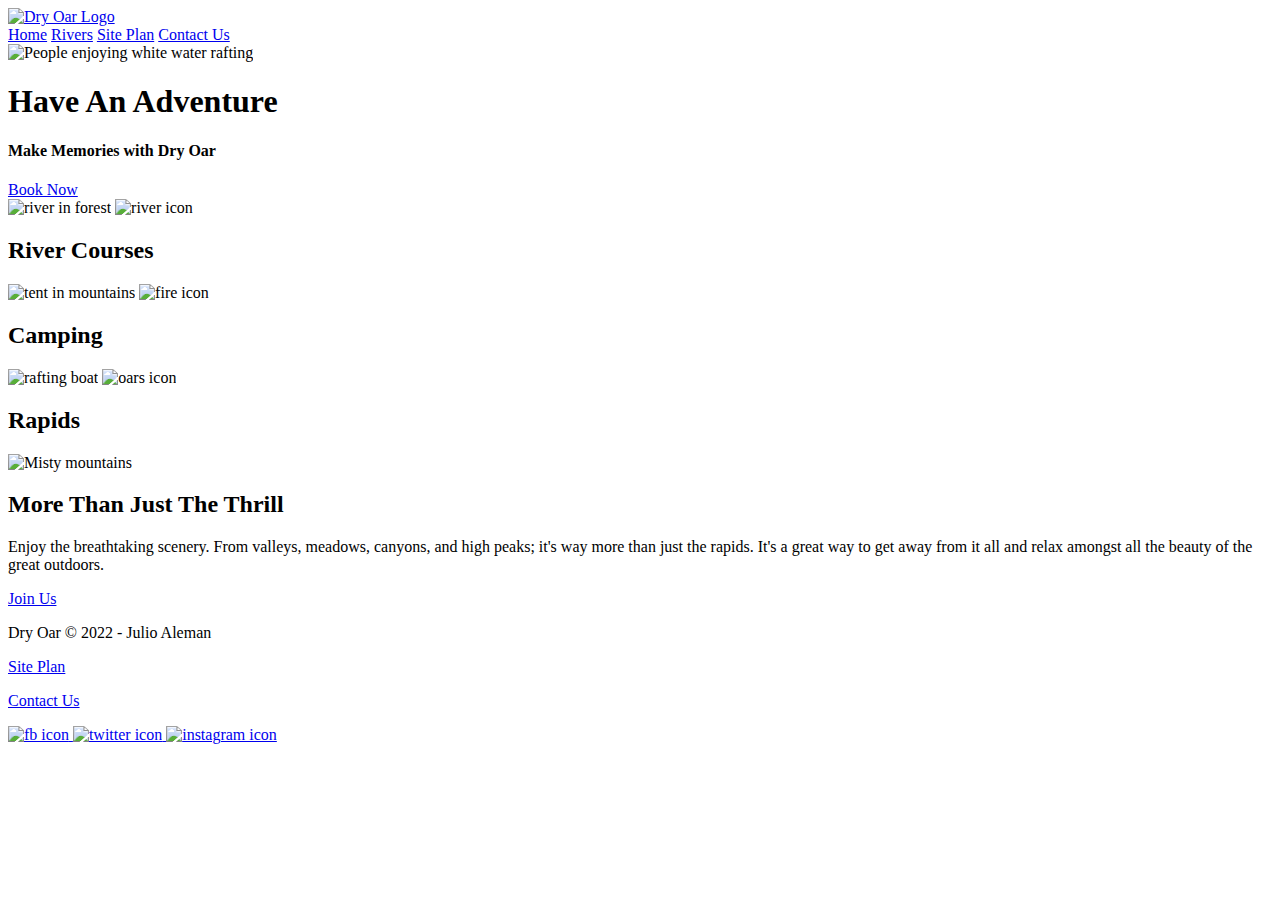
==== wwr/index.html @ 3c94e37d "index upload" ====
<!DOCTYPE html>
<html lang="en">
  <head>
    <meta charset="UTF-8" />
    <meta http-equiv="X-UA-Compatible" content="IE=edge" />
    <meta name="viewport" content="width=device-width, initial-scale=1.0" />
    <title>Whitewater Rafting Vacations | Dry Oar Boating | Home</title>
  </head>

  <body>
    <header>
      <a id="logo_link" href="index.html">
        <img
          class="logo"
          src="images/water Rafting small.png"
          alt="Dry Oar Logo"
        />
      </a>
      <nav>
        <a href="index.html">Home</a>
        <a href="#">Rivers</a>
        <a href="site-plan-rafting.html">Site Plan</a>
        <a href="contactus.html">Contact Us</a>
      </nav>
    </header>
    <div id="hero">
      <div id="hero-box">
        <img
          id="hero-img"
          src="images/People enjoying white water rafting2.png"
          alt="People enjoying white water rafting"
        />
      </div>
      <section id="hero-msg">
        <h1 class="home-title">Have An Adventure</h1>
        <h4>Make Memories with Dry Oar</h4>
        <div class="button-box">
          <a class="book" href="rates.html">Book Now</a>
        </div>
      </section>
    </div>
    <main class="home-grid">
      <section class="rivers-card">
        <img
          class="card-img"
          src="images/rapids river in forest2.png"
          alt="river in forest"
        />
        <img class="icon" src="images/river icon small.png" alt="river icon" />
        <h2>River Courses</h2>
      </section>
      <section class="camping-card">
        <img
          class="card-img"
          src="images/tent in mountains2.png"
          alt="tent in mountains"
        />
        <img class="icon" src="images/fire_icon.png" alt="fire icon" />
        <h2>Camping</h2>
      </section>
      <section class="rapids-card">
        <img class="card-img" src="images/rapids.jpg" alt="rafting boat" />
        <img class="icon" src="images/oars.png" alt="oars icon" />
        <h2>Rapids</h2>
      </section>
      <img class="mountains" src="images/mountains.jpg" alt="Misty mountains" />
      <section class="msg">
        <h2>More Than Just The Thrill</h2>
        <p>
          Enjoy the breathtaking scenery. From valleys, meadows, canyons, and
          high peaks; it's way more than just the rapids. It's a great way to
          get away from it all and relax amongst all the beauty of the great
          outdoors.
        </p>
        <a class="join" href="rivers.html">Join Us</a>
      </section>
    </main>
    <footer>
      <p>Dry Oar &copy; 2022 - Julio Aleman</p>
      <p><a href="site-plan-rafting.html">Site Plan</a></p>
      <p><a href="contactus.html">Contact Us</a></p>
      <div class="social">
        <a href="https://facebook.com">
          <img src="images/facebook.png" alt="fb icon" />
        </a>
        <a href="https://twitter.com">
          <img src="images/twitter.png" alt="twitter icon" />
        </a>
        <a href="https://instagram.com">
          <img src="images/instagram.png" alt="instagram icon" />
        </a>
      </div>
    </footer>
  </body>
</html>
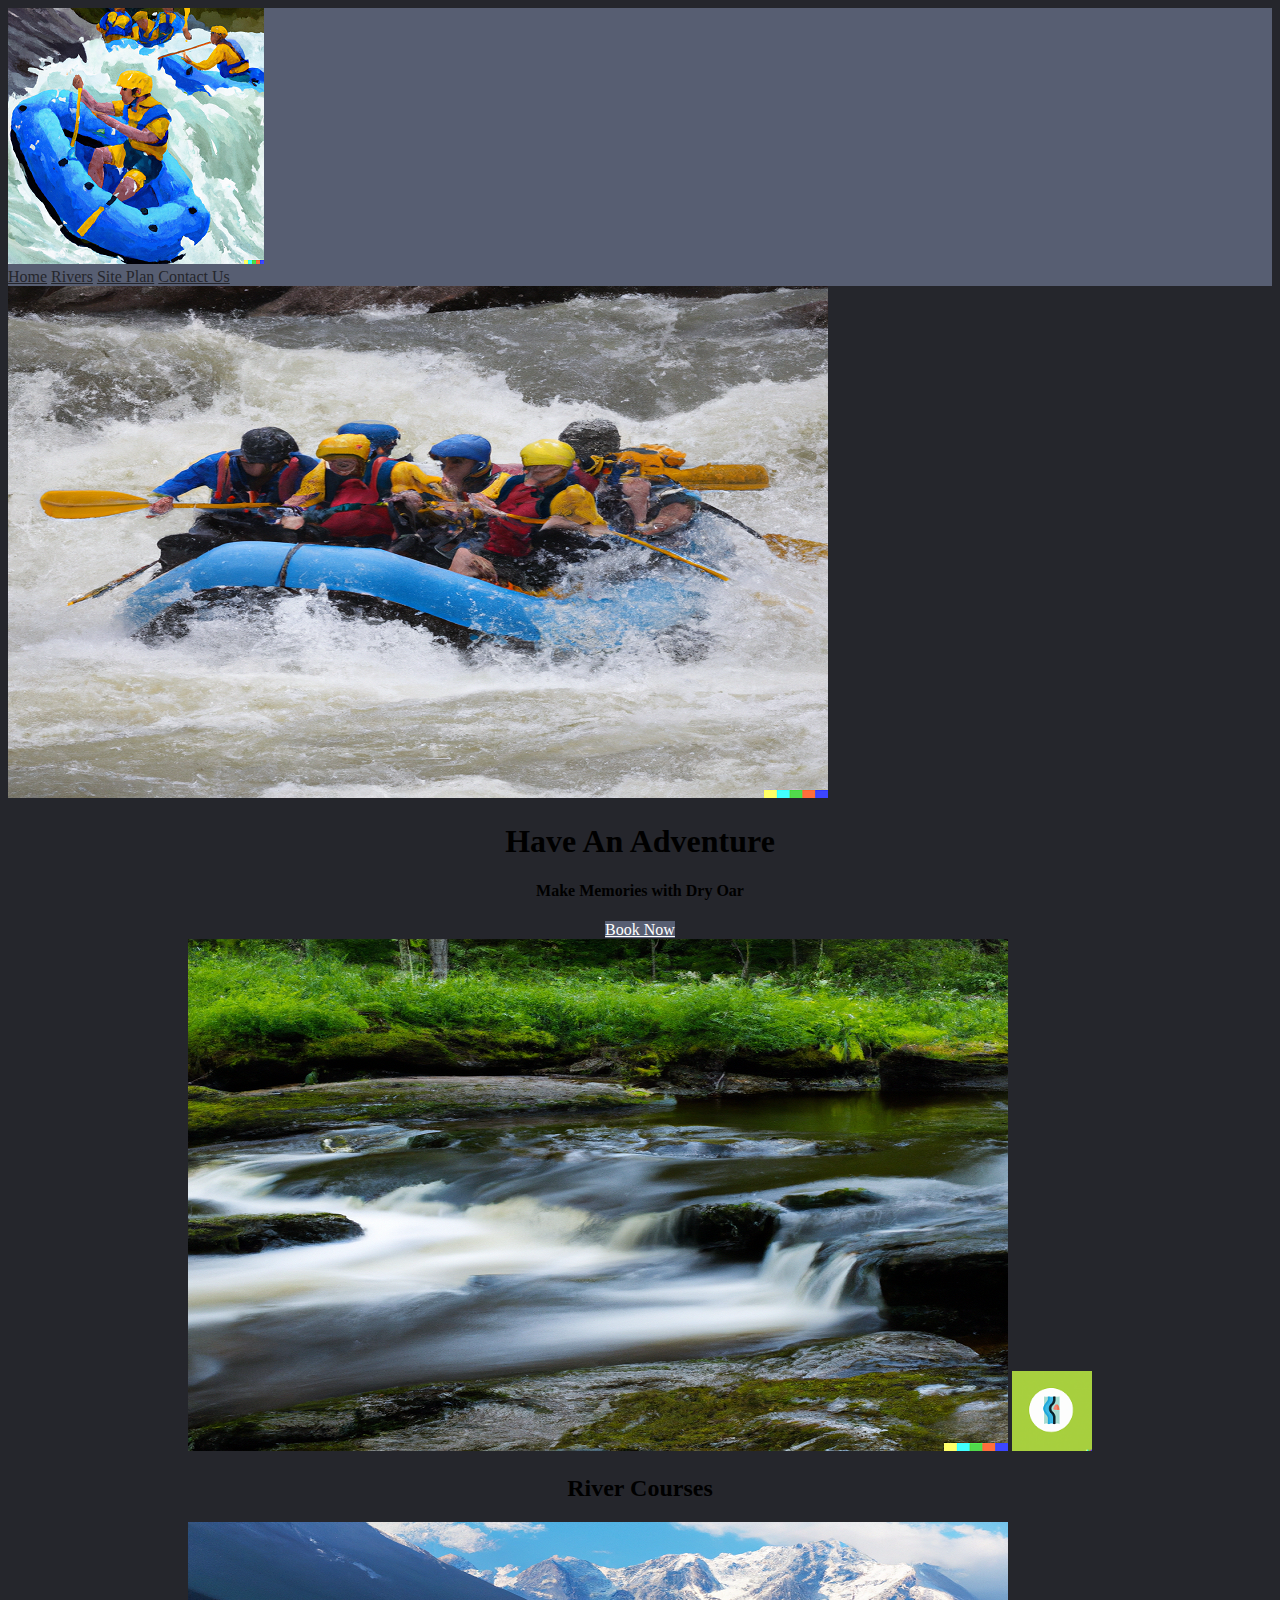
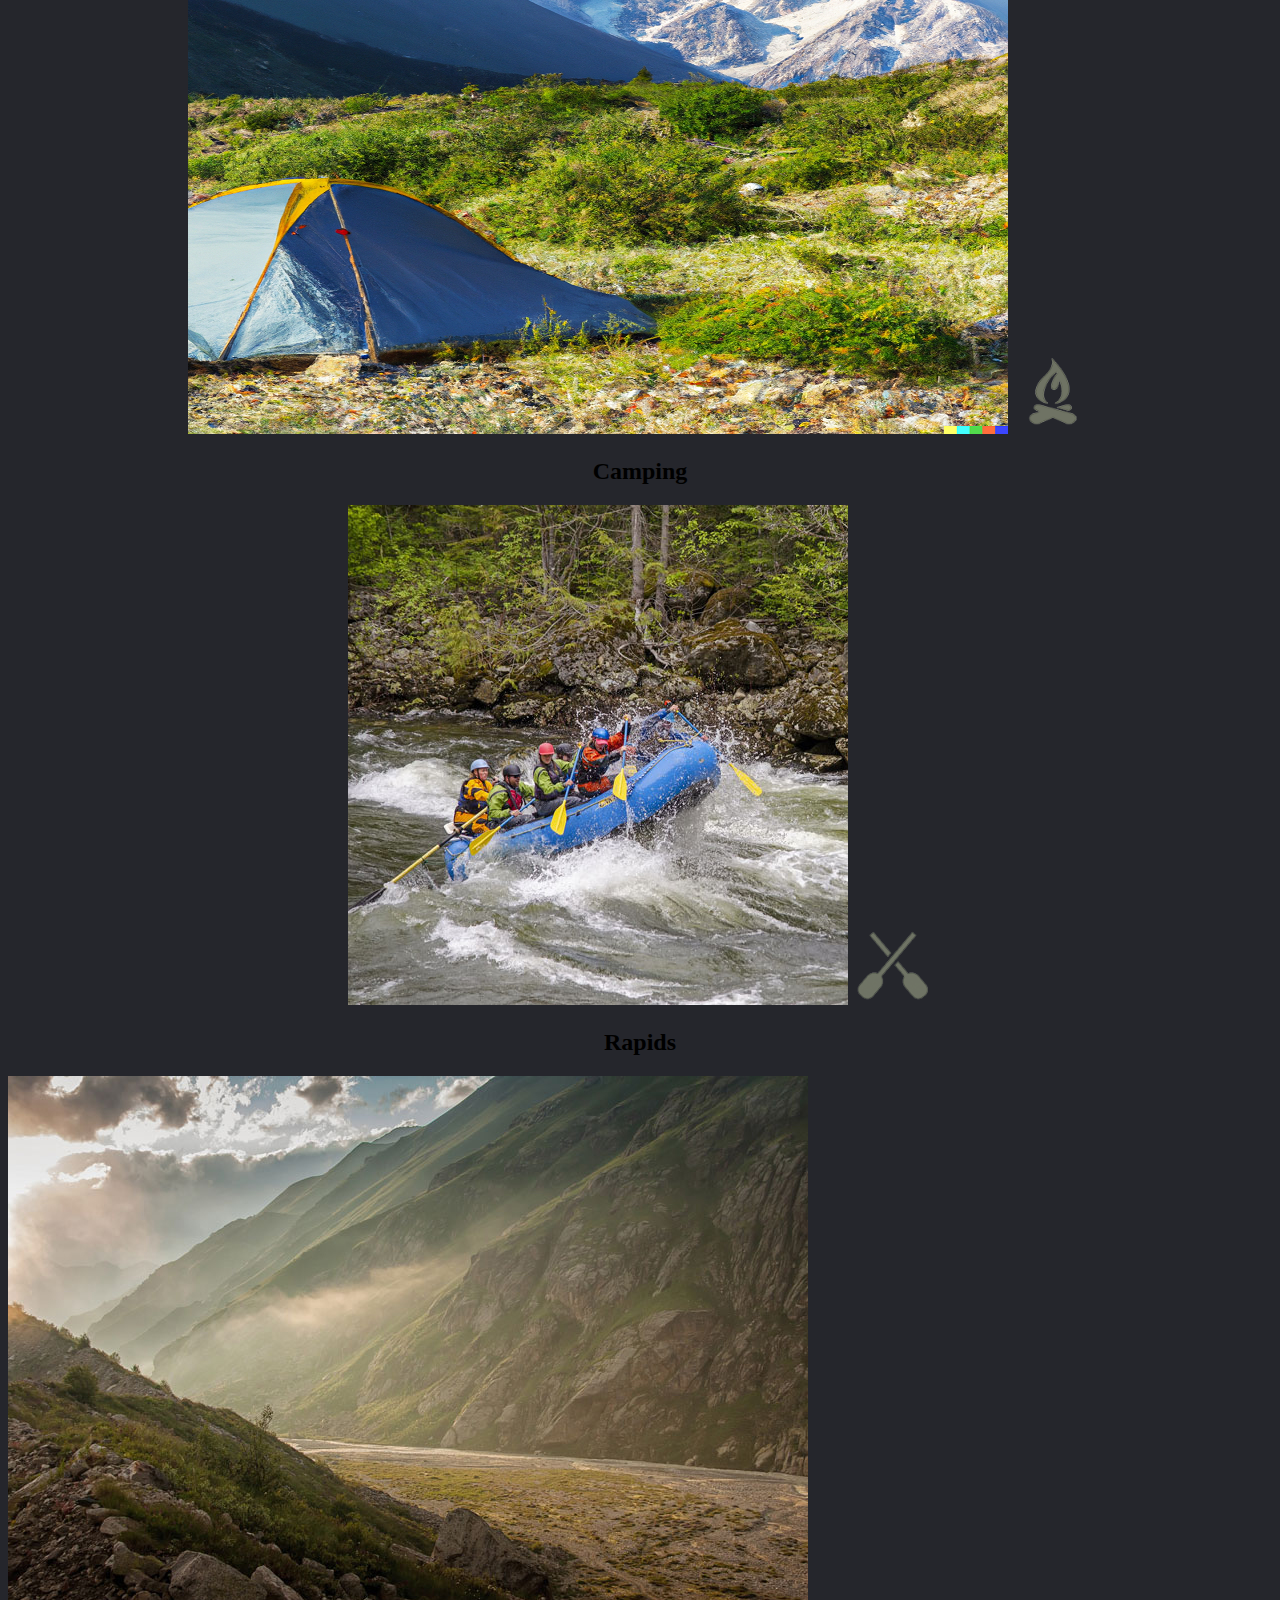
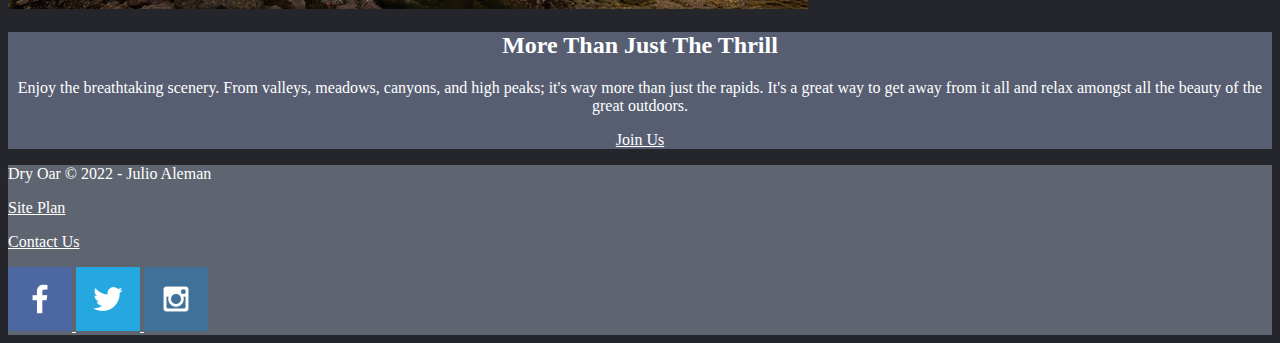
==== commit 21416761: "new styles for index" ====
--- a/wwr/index.html
+++ b/wwr/index.html
@@ -5,6 +5,7 @@
     <meta http-equiv="X-UA-Compatible" content="IE=edge" />
     <meta name="viewport" content="width=device-width, initial-scale=1.0" />
     <title>Whitewater Rafting Vacations | Dry Oar Boating | Home</title>
+    <link rel="stylesheet" href="styles/styles.css" />
   </head>
 
   <body>
@@ -63,6 +64,7 @@
         <img class="icon" src="images/oars.png" alt="oars icon" />
         <h2>Rapids</h2>
       </section>
+      <div id="background"></div>
       <img class="mountains" src="images/mountains.jpg" alt="Misty mountains" />
       <section class="msg">
         <h2>More Than Just The Thrill</h2>
@@ -80,13 +82,13 @@
       <p><a href="site-plan-rafting.html">Site Plan</a></p>
       <p><a href="contactus.html">Contact Us</a></p>
       <div class="social">
-        <a href="https://facebook.com">
+        <a href="https://facebook.com" target="_blank">
           <img src="images/facebook.png" alt="fb icon" />
         </a>
-        <a href="https://twitter.com">
+        <a href="https://twitter.com" target="_blank">
           <img src="images/twitter.png" alt="twitter icon" />
         </a>
-        <a href="https://instagram.com">
+        <a href="https://instagram.com" target="_blank">
           <img src="images/instagram.png" alt="instagram icon" />
         </a>
       </div>
--- a/wwr/styles/styles.css
+++ b/wwr/styles/styles.css
@@ -0,0 +1,118 @@
+main {
+  max-width: 1600px;
+  margin: 0 auto;
+}
+
+nav a {
+  text-align: center;
+}
+
+#hero-msg h1 {
+  text-align: center;
+}
+
+#hero-msg h4 {
+  text-align: center;
+}
+
+.button-box {
+  text-align: center;
+}
+
+main section {
+  text-align: center;
+}
+
+#background {
+  height: 725pxpx;
+  background-color: #25262c;
+}
+
+body {
+  background-color: #25262c;
+}
+
+header {
+  background-color: #575e72;
+}
+
+nav a:hover {
+  background-color: #7a80bf;
+}
+
+.book,
+.join {
+  background-color: #575e72;
+}
+
+.book:hover,
+.join:hover {
+  background-color: #bdc0ea;
+}
+
+#background {
+  background-color: rgb(255, 255, 255) !important;
+}
+
+.msg {
+  background-color: #575e72;
+}
+
+footer {
+  background-color: rgb(94, 100, 112) !important;
+}
+
+nav a {
+  color: #25262c;
+}
+
+nav a:hover {
+  color: white;
+}
+
+.home-title {
+  color: black;
+}
+
+h4 {
+  color: black;
+}
+
+.book,
+.join {
+  color: white;
+}
+
+.book:hover,
+.join:hover {
+  color: black;
+}
+
+.msg h2 {
+  color: white;
+}
+
+.msg p {
+  color: white;
+}
+
+footer {
+  color: rgb(255, 255, 255) !important;
+}
+
+footer a {
+  color: rgb(255, 255, 255) !important;
+}
+
+footer a:hover {
+  color: rgb(94, 100, 112) !important;
+}
+
+.icon {
+  width: 80px;
+}
+
+nav a {
+  text-align: center;
+  width: auto;
+}
